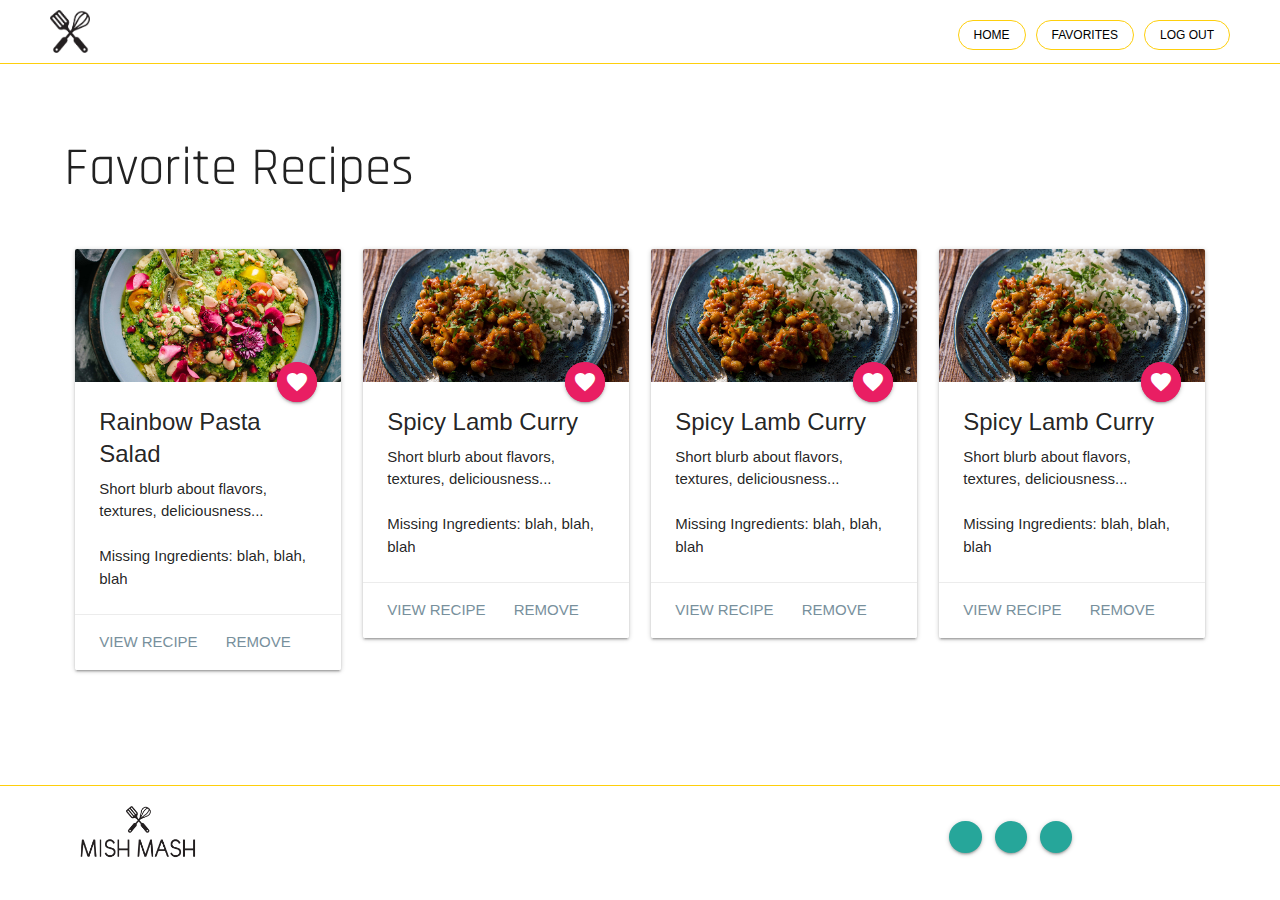
==== favorites.html @ becdb12e "style close to complete" ====
<html lang="en">

<head>
    <meta charset="UTF-8">
    <meta name="viewport" content="width=device-width, initial-scale=1.0">
    <meta http-equiv="X-UA-Compatible" content="ie=edge">

    <!-- Import Social Media Icons -->
    <link rel="stylesheet" href="https://use.fontawesome.com/releases/v5.7.1/css/all.css"
        integrity="sha384-fnmOCqbTlWIlj8LyTjo7mOUStjsKC4pOpQbqyi7RrhN7udi9RwhKkMHpvLbHG9Sr" crossorigin="anonymous">

    <!--Import Google Icon Font-->
    <link href="https://fonts.googleapis.com/icon?family=Material+Icons" rel="stylesheet">
    <link href="https://fonts.googleapis.com/css?family=Roboto+Condensed" rel="stylesheet">
    <link href="https://fonts.googleapis.com/css?family=Rajdhani" rel="stylesheet">

    <!-- Compiled and minified CSS -->
    <link rel="stylesheet" href="https://cdnjs.cloudflare.com/ajax/libs/materialize/1.0.0/css/materialize.min.css">

    <!--Import materialize.css-->
    <link type="text/css" rel="stylesheet" href="css/materialize.min.css" media="screen,projection" />
    <link rel="stylesheet" type="text/css" href="assets/css/style.css" />

    <!--Let browser know website is optimized for mobile-->
    <meta name="viewport" content="width=device-width, initial-scale=1.0" />

    <title>Mish Mash - Favorites</title>
</head>

<body>
    <nav class="nav-wrapper recipePage transparent z-depth-0">
        <a href="index.html"><img class="brand-logo" src="assets/images/mish-mash-icon.png" width="40"
                id="recipePageIcon"></a>
        <ul id="nav-mobile" class="right hide-on-med-and-down">
            <li><a href="index.html" class="black-text loginRec valign-wrapper">Home</a></li>
            <li><a href="#" class="black-text favoritesRec valign-wrapper">Favorites</a></li>
            <li><a href="#" class="black-text signupRec valign-wrapper">Log Out</a></li>
            <!-- <li><a href="#" class="black-text fridgeRec valign-wrapper">Fridge</a></li> -->
            <li><a href="#" class="black-text valign-wrapper"></a></li>
        </ul>
    </nav>

    <div class="favoriteSection">
        <h2>Favorite Recipes</h2>
        <br>

        <div class="row">
            <div class="col s12 l3">
                <div class="card">
                    <div class="card-image">
                        <img src="assets/images/pasta.jpg" alt="">
                        <a href="" class="halfway-fab btn-floating pink pulse">
                            <i class="material-icons">favorite</i>
                        </a>
                    </div>
                    <div class="card-content">
                        <span class="card-title">Rainbow Pasta Salad</span>
                        <p>Short blurb about flavors, textures, deliciousness...<br><br>Missing Ingredients:
                            blah,
                            blah,
                            blah</p>
                    </div>
                    <div class="card-action">
                        <a href="recipe.html" class="blue-grey-text text-lighten-1">View Recipe</a>
                        <a href="" class="blue-grey-text text-lighten-1">Remove</a>
                    </div>
                </div>
            </div>
            <div class="col s12 l3">
                <div class="card">
                    <div class="card-image">
                        <img src="assets/images/curry.jpg" alt="">
                        <a href="" class="halfway-fab btn-floating pink pulse">
                            <i class="material-icons">favorite</i>
                        </a>
                    </div>
                    <div class="card-content">
                        <span class="card-title">Spicy Lamb Curry</span>
                        <p>Short blurb about flavors, textures, deliciousness...<br><br>Missing Ingredients:
                            blah,
                            blah,
                            blah</p>
                    </div>
                    <div class="card-action">
                        <a href="recipe.html" class="blue-grey-text text-lighten-1">View Recipe</a>
                        <a href="" class="blue-grey-text text-lighten-1">Remove</a>
                    </div>
                </div>
            </div>
            <div class="col s12 l3">
                <div class="card">
                    <div class="card-image">
                        <img src="assets/images/curry.jpg" alt="">
                        <a href="" class="halfway-fab btn-floating pink pulse">
                            <i class="material-icons">favorite</i>
                        </a>
                    </div>
                    <div class="card-content">
                        <span class="card-title">Spicy Lamb Curry</span>
                        <p>Short blurb about flavors, textures, deliciousness...<br><br>Missing Ingredients:
                            blah,
                            blah,
                            blah</p>
                    </div>
                    <div class="card-action">
                        <a href="recipe.html" class="blue-grey-text text-lighten-1">View Recipe</a>
                        <a href="" class="blue-grey-text text-lighten-1">Remove</a>
                    </div>
                </div>
            </div>
            <div class="col s12 l3">
                <div class="card">
                    <div class="card-image">
                        <img src="assets/images/curry.jpg" alt="">
                        <a href="" class="halfway-fab btn-floating pink pulse">
                            <i class="material-icons">favorite</i>
                        </a>
                    </div>
                    <div class="card-content">
                        <span class="card-title">Spicy Lamb Curry</span>
                        <p>Short blurb about flavors, textures, deliciousness...<br><br>Missing Ingredients:
                            blah,
                            blah,
                            blah</p>
                    </div>
                    <div class="card-action">
                        <a href="recipe.html" class="blue-grey-text text-lighten-1">View Recipe</a>
                        <a href="" class="blue-grey-text text-lighten-1">Remove</a>
                    </div>
                </div>
            </div>
        </div>
    </div>










    <!-- Footer Section -->

    <footer class="page-footer footer">
        <div class="container">
            <div class="row">
                <div class="col l9 s12">
                    <img src="assets/images/mish-mash-logo.png" width="125" alt="Icon" id="footerIcon">
                    <!-- <p class="black-text text-lighten-4">© 2019 Copyright</p> -->
                </div>
                <div class="col l3 s12 valign-wrapper" id="social">
                    <ul>
                        <li><a href="#" class="btn-floating btn-small" data-position="bottom" data-tooltip="Instagram">
                                <i class="fab fa-instagram"></i></a></li>
                        <li><a href="#" class="btn-floating btn-small" data-position="bottom" data-tooltip="Facebook">
                                <i class="fab fa-facebook"></i></a></li>
                        <li><a href="#" class="btn-floating btn-small" data-position="bottom" data-tooltip="Twitter">
                                <i class="fab fa-twitter"></i></a></li>
                    </ul>
                </div>
            </div>
        </div>
    </footer>


    <!-- Compiled and minified JavaScript -->
    <script src="https://code.jquery.com/jquery-3.3.1.min.js"></script>
    <script src="https://cdnjs.cloudflare.com/ajax/libs/materialize/1.0.0/js/materialize.min.js"></script>
    <script src="assets/js/app.js"></script>
</body>

</html>
---- assets/css/style.css ----
/* Main Image and Navigation */

header {
    background: url("../images/background_black.jpg");
    background-size: cover;
    background-position: center;
    min-height: 750px;
}

#top-logo {
    margin: 0 auto;
}

.center-align {
    margin-top: 200px;
}

.login, .signup, .fridge, .favorites  {
    border: 1px solid #fff;
    border-radius: 120px;  
    height: 30px;
    width: 100%;
    text-align: center;
    text-transform: uppercase;
    font-size: 12px;
    margin: 0 auto;
    margin-top: 20px;
}

.nav-wrapper li {
    margin-right: 10px;
}

main {
    flex: 1 0 auto;
}

/* About Section */

.about {
    text-align: center;
}

.about-content {
    width: 60%;
    margin: 0 auto;
}

.about h2 {
    text-transform: uppercase;
    font-size: 50px;
    margin-top: 100px;
    font-weight: bold;
    font-family: 'Rajdhani', sans-serif;
    text-align: center;
}

/* Refrigerator Section */

.category {
    width: 70%;
    margin: 0 auto;
    padding-bottom: 100px;
}

.subhead {
    font-family: 'Rajdhani', sans-serif;
    font-size: 25px;
}

.buttons {
    text-align: center;
}

.dairyBtn, .meatBtn, .veggieBtn, .pantryBtn, .seafoodBtn, .fruitBtn {
    text-align: center !important;
    border: none;
    background-color: transparent;
}

.category-content {
    background-color: #f9f9f9;
    margin-top: 10px;
}

.category h2 {
    text-transform: uppercase;
    font-size: 50px;
    margin-top: 100px;
    font-weight: bold;
    font-family: 'Rajdhani', sans-serif;
    text-align: center;
    padding-top: 100px;
}

.types {
    font-family: 'Rajdhani', sans-serif;
    text-transform: uppercase;
    font-weight: bold;
}

.add {
    width: 10%;
}

/* Recipe Section */

.recipe-content {
    text-align: center;
}

.recipe-content .card-content {
    text-align: left;
}

.recipes {
    width: 70%;
    margin: 0 auto;
}

.recipes h2 {
    text-transform: uppercase;
    font-size: 50px;
    margin-top: 100px;
    font-weight: bold;
    font-family: 'Rajdhani', sans-serif;
    text-align: center;
}

/* Recipe Full Page */

#recipePageIcon {
    margin-left: 50px;
    margin-top: 10px;
}

.recipePage {
    border-bottom: 1px solid #FECF0C;
}

.loginRec, .signupRec, .fridgeRec, .favoritesRec  {
    border: 1px solid #FECF0C;
    border-radius: 120px;  
    height: 30px;
    width: 100%;
    text-align: center;
    text-transform: uppercase;
    font-size: 12px;
    margin: 0 auto;
    margin-top: 20px;
}

.recipeSection, .listSection {
    font-weight: bold;
    font-family: 'Rajdhani', sans-serif;
    margin-top: 50px;
}

.listSection {
    margin-top: 75px;
    margin-left: 500px;
    border-right: 1px solid #FECF0C;
    height: 100%;
}

.something {
    margin-left: 50px;
}

#favorite {
    margin-left: 50px;
}

/* Favorite Section Full Page */

.favoriteSection {
    width: 90%;
    margin: 0 auto;
    margin-bottom: 100px;
}

.favoriteSection h2 {
    font-family: 'Rajdhani', sans-serif;
    margin-top: 75px;
}

/* Modal Pop Up Windows */

.modal-content h2 {
    font-family: 'Rajdhani', sans-serif;
    font-size: 30px;
}

/* Footer Bar */

.footer {
    background-color: #fff;
    position: absolute;
    width: 100% !important;
    right: 0;
    left: 0;
    font-family: 'Rajdhani', sans-serif;
    font-weight: bold;
    border-top: 1px solid #FECF0C;
}

#social li {
  display: inline;
  margin-left: 10px;
}

footer .container {
    width: 90%;
    right: 0;
}
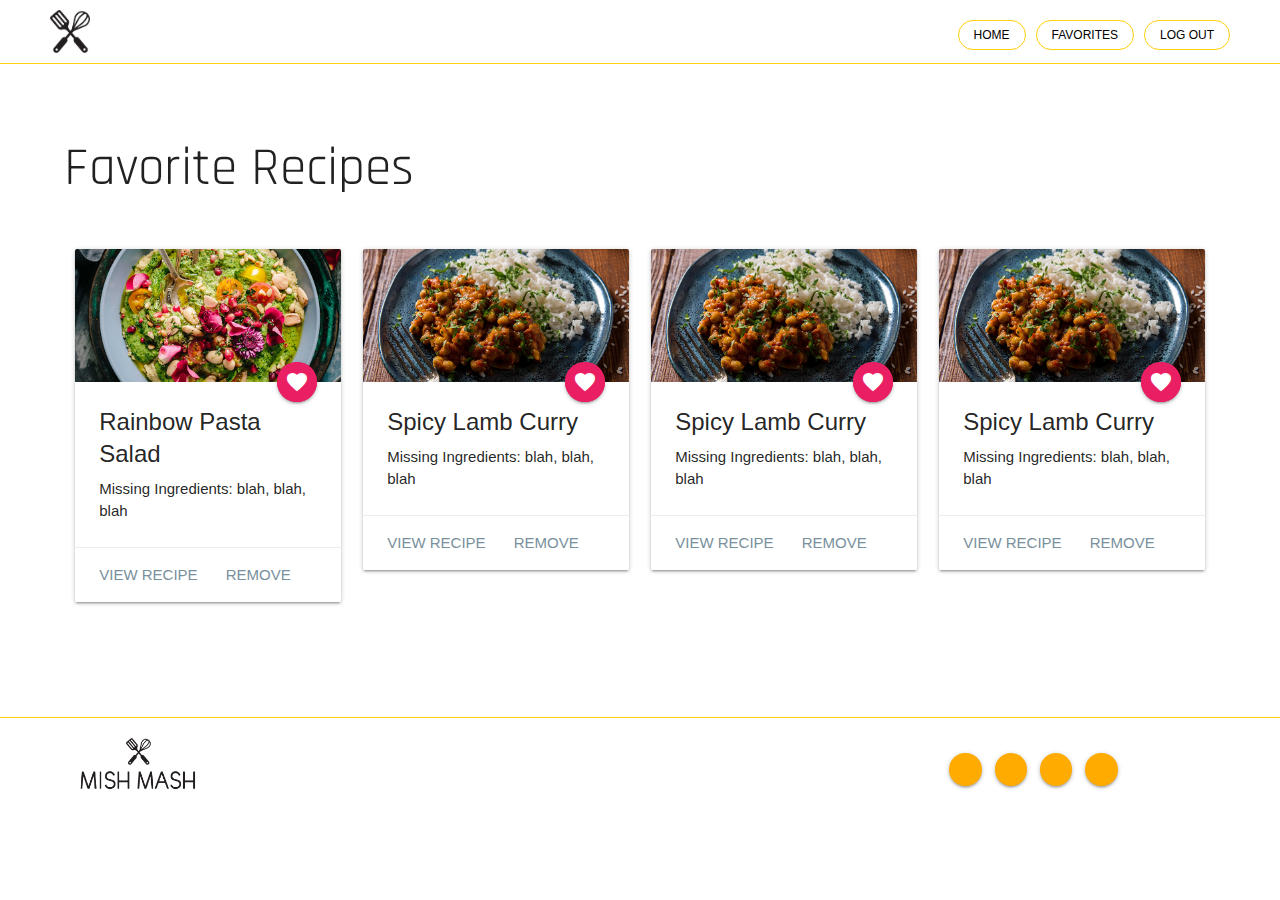
==== commit 6c622586: "Modal styling, Fridge categories even, Cards cleaned. Need to talk about button styling/colors for s" ====
--- a/favorites.html
+++ b/favorites.html
@@ -55,7 +55,7 @@
                     </div>
                     <div class="card-content">
                         <span class="card-title">Rainbow Pasta Salad</span>
-                        <p>Short blurb about flavors, textures, deliciousness...<br><br>Missing Ingredients:
+                        <p>Missing Ingredients:
                             blah,
                             blah,
                             blah</p>
@@ -76,7 +76,7 @@
                     </div>
                     <div class="card-content">
                         <span class="card-title">Spicy Lamb Curry</span>
-                        <p>Short blurb about flavors, textures, deliciousness...<br><br>Missing Ingredients:
+                        <p>Missing Ingredients:
                             blah,
                             blah,
                             blah</p>
@@ -97,7 +97,7 @@
                     </div>
                     <div class="card-content">
                         <span class="card-title">Spicy Lamb Curry</span>
-                        <p>Short blurb about flavors, textures, deliciousness...<br><br>Missing Ingredients:
+                        <p>Missing Ingredients:
                             blah,
                             blah,
                             blah</p>
@@ -118,7 +118,7 @@
                     </div>
                     <div class="card-content">
                         <span class="card-title">Spicy Lamb Curry</span>
-                        <p>Short blurb about flavors, textures, deliciousness...<br><br>Missing Ingredients:
+                        <p>Missing Ingredients:
                             blah,
                             blah,
                             blah</p>
@@ -152,11 +152,17 @@
                 </div>
                 <div class="col l3 s12 valign-wrapper" id="social">
                     <ul>
-                        <li><a href="#" class="btn-floating btn-small" data-position="bottom" data-tooltip="Instagram">
+                        <li><a href="#" class="btn-floating btn-small amber accent-4" data-position="bottom"
+                                data-tooltip="Instagram">
                                 <i class="fab fa-instagram"></i></a></li>
-                        <li><a href="#" class="btn-floating btn-small" data-position="bottom" data-tooltip="Facebook">
+                        <li><a href="#" class="btn-floating btn-small amber accent-4" data-position="bottom"
+                                data-tooltip="Facebook">
                                 <i class="fab fa-facebook"></i></a></li>
-                        <li><a href="#" class="btn-floating btn-small" data-position="bottom" data-tooltip="Twitter">
+                        <li><a href="#" class="btn-floating btn-small amber accent-4" data-position="bottom"
+                                data-tooltip="Pinterest">
+                                <i class="fab fa-pinterest"></i></a></li>
+                        <li><a href="#" class="btn-floating btn-small amber accent-4" data-position="bottom"
+                                data-tooltip="Twitter">
                                 <i class="fab fa-twitter"></i></a></li>
                     </ul>
                 </div>
--- a/assets/css/style.css
+++ b/assets/css/style.css
@@ -209,6 +209,30 @@
   margin-left: 10px;
 }
 
+/* button {
+    border: 1 !important;
+    border-color: #FECF0C;
+} */
+
+#email {
+    width: 65%;
+}
+#password {
+    width: 65%;
+}
+
+.modal-close.btn.amber.accent-4 {
+    margin-left: 30px;
+    margin-bottom: 30px;
+}
+/* button.dairyBtn {
+    background-color: black;
+} */
+.checkbox-orange[type="checkbox"].filled-in:checked + label:after{
+    border: 2px solid #ff9800;
+    background-color: white;
+}
+
 footer .container {
     width: 90%;
     right: 0;
